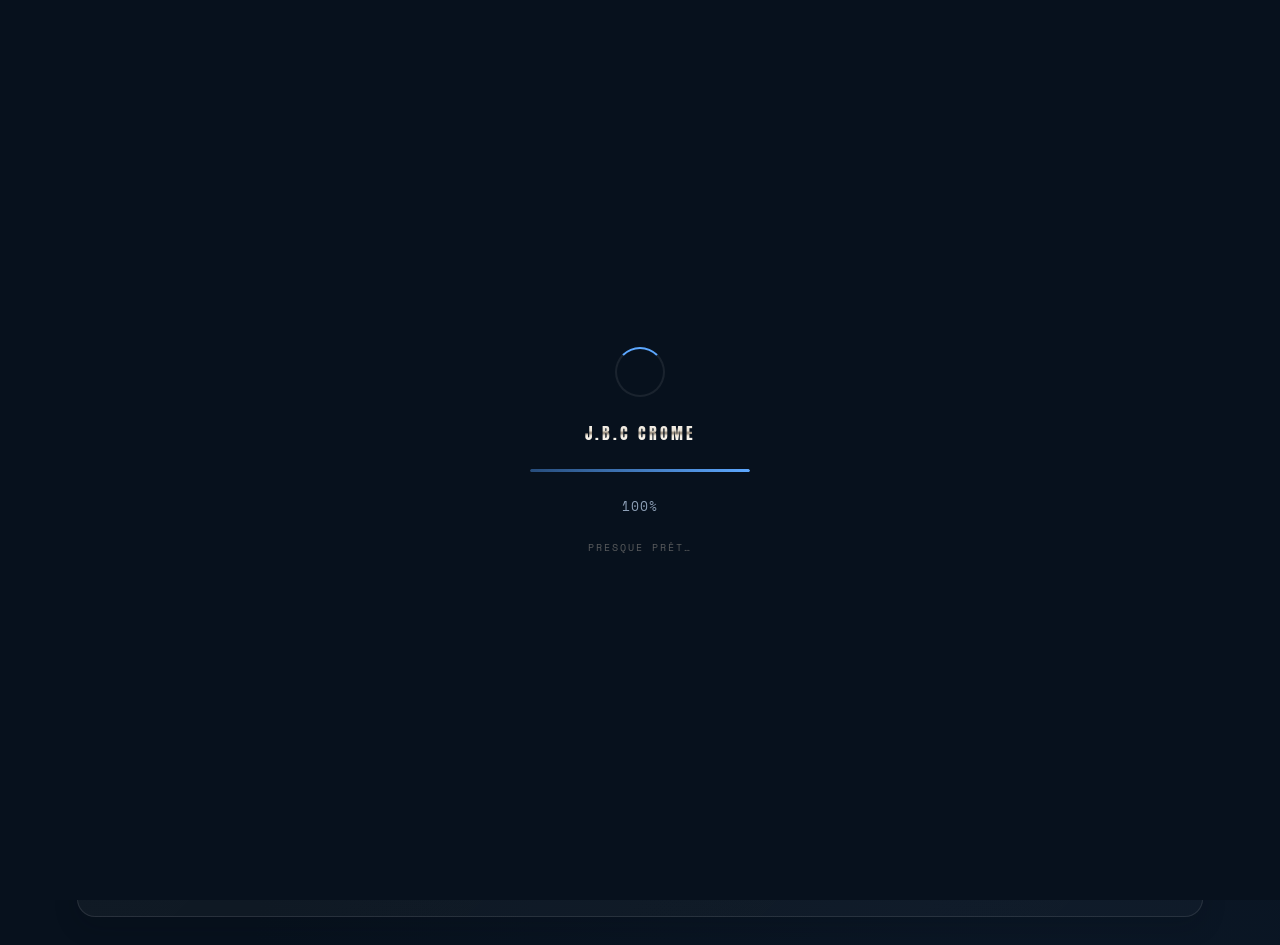
==== index.html @ 55be7eb3 "Update index.html" ====
<!DOCTYPE html>
<html lang="fr">
<head>
<meta charset="UTF-8">
<meta name="viewport" content="width=device-width, initial-scale=1.0">
<title>J.B.C Crome VTC ETS2</title>
<link rel="icon" type="image/png" href="LogoV3.png">
<style>
  @import url('https://fonts.googleapis.com/css2?family=Anton&family=Work+Sans:wght@400;500;600;700&family=Space+Mono:wght@400;700&display=swap');

  :root{
    --asphalt:#07111d;
    --panel:#0f1726;
    --panel-2:#142338;
    --hairline:rgba(255,255,255,.10);
    --chrome-1:#f5f7fb;
    --chrome-2:#dfe7f2;
    --chrome-3:#8ea0b7;
    --amber:#5da8ff;
    --amber-dim:#274d7c;
    --amber-glow:rgba(93,168,255,.24);
    --safety-red:#3b82f6;
    --safety-red-dark:#18365d;
    --shadow-hard:0 18px 45px rgba(2,10,20,.45);
  }

  *{box-sizing:border-box; margin:0; padding:0;}
  html{scroll-behavior:smooth;}

  body{
    background:
      radial-gradient(ellipse at 15% -10%, #12233a 0%, transparent 55%),
      radial-gradient(ellipse at 85% 110%, #0b1726 0%, transparent 55%),
      var(--asphalt);
    color:var(--chrome-2);
    font-family:'Work Sans', sans-serif;
    min-height:100vh;
    overflow-x:hidden;
  }
  body::before{
    content:"";
    position:fixed; inset:0;
    background-image: repeating-linear-gradient(35deg, rgba(255,255,255,.014) 0px, rgba(255,255,255,.014) 1px, transparent 1px, transparent 4px);
    pointer-events:none;
    z-index:1;
  }
  a{color:inherit; text-decoration:none;}
  ::selection{background:var(--amber); color:#1a0f04;}

  header{
    position:sticky; top:0; z-index:50;
    display:flex; align-items:center; justify-content:space-between;
    padding:18px 6vw;
    background:linear-gradient(180deg, rgba(7,17,29,.96), rgba(7,17,29,.86));
    backdrop-filter:blur(14px);
    border-bottom:1px solid var(--hairline);
  }
  .logo{
    font-family:'Anton', sans-serif;
    font-size:22px;
    letter-spacing:2px;
    text-transform:uppercase;
    background:linear-gradient(90deg, #ffffff 0%, #dce8f6 35%, #8db7eb 60%, #ffffff 100%);
    -webkit-background-clip:text; background-clip:text; color:transparent;
  }
  .logo::after{
    content:"●"; color:var(--amber); font-size:8px; vertical-align:top;
    -webkit-text-fill-color:var(--amber); margin-left:4px;
  }
  nav ul{list-style:none; display:flex; gap:10px; flex-wrap:wrap; justify-content:flex-end;}
  nav a{
    font-size:11.5px; letter-spacing:1.2px; text-transform:uppercase;
    color:var(--chrome-3); font-weight:600;
    padding:9px 14px; border-radius:999px;
    background:rgba(255,255,255,.03);
    border:1px solid transparent;
    display:inline-flex; align-items:center; gap:7px;
    transition:color .2s ease, background .2s ease, border-color .2s ease, transform .2s ease;
  }
  nav a::before{
    content:""; width:5px; height:5px; border-radius:50%;
    background:var(--chrome-3); flex-shrink:0;
    transition:background .2s ease, box-shadow .2s ease;
  }
  nav a:hover, nav a.active{
    color:var(--chrome-1);
    background:rgba(93,168,255,.12);
    border-color:rgba(93,168,255,.28);
    transform:translateY(-1px);
  }
  nav a:hover::before, nav a.active::before{
    background:var(--amber); box-shadow:0 0 8px var(--amber-glow);
  }

  #next-event-banner{
    position:relative; z-index:40; display:none;
    align-items:center; gap:22px;
    padding:13px 6vw;
    background:
      repeating-linear-gradient(135deg, rgba(0,0,0,.18) 0 10px, transparent 10px 20px),
      linear-gradient(90deg, var(--safety-red-dark), var(--safety-red) 60%, var(--safety-red-dark));
    color:#fff5ee;
    flex-wrap:wrap;
    border-bottom:1px solid rgba(0,0,0,.3);
  }
  #next-event-banner.visible{display:flex;}
  #next-event-banner .neb-label{
    font-family:'Space Mono', monospace; font-size:10.5px; letter-spacing:1.5px; text-transform:uppercase;
    background:rgba(0,0,0,.25); border:1px solid rgba(255,255,255,.3);
    border-radius:3px; padding:6px 12px; flex-shrink:0;
  }
  #next-event-banner .neb-info{flex:1; min-width:200px; display:flex; flex-direction:column; gap:2px;}
  #next-event-banner .neb-title{font-family:'Anton', sans-serif; font-size:16px; text-transform:uppercase; letter-spacing:.3px;}
  #next-event-banner .neb-meta{font-size:12.5px; color:rgba(255,255,255,.85); font-family:'Space Mono', monospace;}
  #next-event-banner .neb-countdown{
    font-family:'Space Mono', monospace; font-size:13px; font-weight:700;
    background:rgba(0,0,0,.28); border-radius:4px; padding:8px 14px; text-align:center; flex-shrink:0; white-space:nowrap;
  }
  #next-event-banner .neb-btn{
    flex-shrink:0; font-size:12px; letter-spacing:1px; text-transform:uppercase; font-weight:700;
    background:#fff5ee; color:var(--safety-red-dark); padding:11px 22px; border-radius:3px;
    transition:transform .2s ease;
  }
  #next-event-banner .neb-btn:hover{transform:translateY(-2px);}

  .hero{
    position:relative; min-height:88vh;
    display:flex; flex-direction:column; align-items:center; justify-content:center;
    padding:60px 6vw 90px; z-index:2;
  }
  .hero-shell{
    width:min(1180px,100%);
    display:grid; grid-template-columns:1.1fr .9fr; gap:28px;
    align-items:center;
    padding:clamp(24px,4vw,42px);
    border-radius:28px;
    border:1px solid rgba(93,168,255,.22);
    background:linear-gradient(135deg, rgba(15,23,38,.96), rgba(9,17,29,.94));
    box-shadow:0 24px 70px rgba(2,10,20,.45);
    backdrop-filter:blur(18px);
    position:relative; overflow:hidden;
  }
  .hero-shell::before{
    content:""; position:absolute; inset:0;
    background:radial-gradient(circle at top right, rgba(93,168,255,.16), transparent 38%);
    pointer-events:none;
  }
  .hero-copy{text-align:left; position:relative; z-index:2;}
  .hero-stats{display:grid; grid-template-columns:repeat(3, minmax(0,1fr)); gap:12px; margin:24px 0 0; opacity:1; animation:none;}
  .hero-stat{
    display:flex; flex-direction:column; align-items:flex-start; justify-content:center;
    padding:16px 16px; min-width:0;
    background:rgba(255,255,255,.05);
    border:1px solid rgba(255,255,255,.08);
    border-radius:14px;
    box-shadow:inset 0 1px 0 rgba(255,255,255,.05), 0 8px 16px rgba(0,0,0,.18);
  }
  .hero-stat-value{
    font-family:'Space Mono', monospace; font-weight:700;
    font-size:clamp(18px,2.1vw,24px); letter-spacing:1px;
    color:var(--chrome-1);
    text-shadow:0 0 12px var(--amber-glow);
    font-variant-numeric:tabular-nums;
  }
  .hero-stat-label{margin-top:8px; font-size:9.5px; letter-spacing:2px; text-transform:uppercase; color:var(--amber);}
  .hero-stat-sep{display:none;}
  @media (max-width:780px){ .hero-shell{grid-template-columns:1fr;} .hero-copy{text-align:center;} .hero-cta{justify-content:center;} }
  @media (max-width:600px){ .hero-stat{padding:14px 12px;} .hero-stats{grid-template-columns:1fr;} }

  .hero-eyebrow{
    font-family:'Space Mono', monospace;
    font-size:11px; letter-spacing:3px; text-transform:uppercase;
    color:var(--amber); font-weight:700; margin-bottom:20px;
    display:inline-block; padding:6px 10px; border-radius:999px; background:rgba(93,168,255,.10); border:1px solid rgba(93,168,255,.22);
    opacity:1; animation:none;
  }
  .hero h1{
    font-family:'Anton', sans-serif;
    font-size:clamp(44px, 8vw, 92px);
    line-height:.94; letter-spacing:1px; text-transform:uppercase;
    background:linear-gradient(90deg,
      #ffffff 0%, #dce8f6 18%, #9fc7f7 38%, #5da8ff 50%, #9fc7f7 62%, #dce8f6 82%, #ffffff 100%);
    -webkit-background-clip:text; background-clip:text; color:transparent;
    filter:drop-shadow(0 8px 20px rgba(0,0,0,.35));
  }
  .hero h1 span{display:block;}
  @keyframes riseIn{from{opacity:0; transform:translateY(18px);} to{opacity:1; transform:translateY(0);}}
  .hero p.tag{margin-top:20px; max-width:620px; font-size:16px; line-height:1.7; color:var(--chrome-3);}
  .hero-cta{margin-top:28px; display:flex; gap:14px; flex-wrap:wrap; justify-content:flex-start;}

  .btn{
    display:inline-flex; align-items:center; gap:10px;
    padding:14px 22px; font-size:12.5px; letter-spacing:1.4px; text-transform:uppercase; font-weight:700;
    border-radius:999px; cursor:pointer; border:none; font-family:'Work Sans', sans-serif;
    transition:transform .2s ease, box-shadow .2s ease, filter .2s ease;
  }
  .btn:hover{transform:translateY(-2px); filter:brightness(1.04);}
  .btn-chrome{
    background:linear-gradient(135deg, #f7fbff 0%, #dce9f9 50%, #8fbcee 100%);
    color:#0f1f33; box-shadow:0 12px 28px rgba(5,18,32,.24), inset 0 1px 0 rgba(255,255,255,.95);
  }
  .btn-chrome:hover{box-shadow:0 16px 32px rgba(5,18,32,.32), inset 0 1px 0 rgba(255,255,255,1);}
  .btn-discord{
    background:linear-gradient(135deg, #4c7dff 0%, #2d5ddf 100%); color:#fff;
    box-shadow:0 12px 28px rgba(37,88,215,.24), inset 0 1px 0 rgba(255,255,255,.22);
  }
  .btn-discord:hover{box-shadow:0 16px 34px rgba(37,88,215,.34), inset 0 1px 0 rgba(255,255,255,.28);}
  .btn-ghost{background:transparent; color:var(--chrome-2); border:1px solid rgba(93,168,255,.35);}
  .btn-ghost:hover{border-color:var(--amber); color:var(--amber);}
  .btn-truckbook{
    background:linear-gradient(135deg, #4cc9f0 0%, #2a7fb8 100%); color:#f4fbff;
    box-shadow:0 12px 28px rgba(42,127,184,.22), inset 0 1px 0 rgba(255,255,255,.22);
  }
  .btn-truckbook:hover{box-shadow:0 16px 34px rgba(42,127,184,.32), inset 0 1px 0 rgba(255,255,255,.28);}

  .hero-card{
    position:relative; z-index:2;
    display:flex; flex-direction:column; gap:16px;
    padding:22px;
    border-radius:20px;
    border:1px solid rgba(255,255,255,.08);
    background:linear-gradient(180deg, rgba(255,255,255,.05), rgba(255,255,255,.03));
    box-shadow:inset 0 1px 0 rgba(255,255,255,.05);
  }
  .hero-card .card-label{
    display:inline-flex; align-self:flex-start; padding:6px 10px; border-radius:999px;
    font-size:10px; letter-spacing:1.6px; text-transform:uppercase; font-weight:700;
    color:#9ed0ff; background:rgba(93,168,255,.12); border:1px solid rgba(93,168,255,.2);
  }
  .hero-card h3{font-family:'Anton', sans-serif; font-size:20px; text-transform:uppercase; color:var(--chrome-1); letter-spacing:.4px;}
  .hero-card p{font-size:14px; line-height:1.65; color:var(--chrome-3);}
  .hero-highlights{list-style:none; display:grid; gap:10px;}
  .hero-highlights li{display:flex; align-items:center; gap:10px; color:var(--chrome-2); font-size:13px;}
  .hero-highlights li::before{content:"◆"; color:var(--amber); font-size:12px;}

  section{position:relative; z-index:2; padding:100px 6vw; scroll-margin-top:90px;}
  .section-head{max-width:640px; margin-bottom:52px;}
  .eyebrow{
    font-family:'Space Mono', monospace;
    font-size:11px; letter-spacing:3px; text-transform:uppercase; color:var(--amber);
    font-weight:700; margin-bottom:14px; display:block;
  }
  .section-head h2{
    font-family:'Anton', sans-serif; font-size:clamp(30px,4.6vw,48px);
    text-transform:uppercase; letter-spacing:.5px; color:var(--chrome-1);
  }
  .section-head p{margin-top:14px; color:var(--chrome-3); line-height:1.7; font-size:15px;}

  .plates{display:grid; grid-template-columns:repeat(2,1fr); gap:20px; max-width:760px;}
  .plate{
    background:linear-gradient(160deg, var(--panel-2), var(--panel));
    border:1px solid var(--hairline); border-radius:6px; padding:30px 26px;
    position:relative; transition:transform .25s ease, border-color .25s ease;
  }
  .plate::before, .plate::after{
    content:""; position:absolute; top:12px; width:6px; height:6px; border-radius:50%;
    background:radial-gradient(circle at 35% 30%, #6b6156, #2b2620);
    box-shadow:inset 0 1px 1px rgba(0,0,0,.6);
  }
  .plate::before{left:12px;} .plate::after{right:12px;}
  .plate:hover{transform:translateY(-5px); border-color:rgba(255,138,30,.3);}
  .plate .num{font-family:'Space Mono', monospace; font-size:12px; color:var(--amber); letter-spacing:2px; margin-bottom:16px; display:block;}
  .plate h3{font-family:'Anton', sans-serif; font-size:19px; text-transform:uppercase; letter-spacing:.5px; margin-bottom:10px; color:var(--chrome-1);}
  .plate p{color:var(--chrome-3); font-size:14px; line-height:1.65;}

  .discord-band{
    background:linear-gradient(135deg, #12213a 0%, #19324f 45%, #0f1726 100%);
    border-radius:10px; padding:60px 6vw;
    display:flex; align-items:center; justify-content:space-between; gap:36px; flex-wrap:wrap;
    border:1px solid rgba(200,169,107,.18); box-shadow:var(--shadow-hard);
  }
  .discord-band h2{font-family:'Anton', sans-serif; font-size:clamp(26px,3.8vw,42px); text-transform:uppercase; color:#fff5ea; max-width:480px; line-height:1.12;}
  .discord-band p{color:var(--chrome-3); margin-top:12px; max-width:420px; font-size:14px; line-height:1.6;}
  .discord-layout{display:flex; gap:26px; flex-wrap:wrap; align-items:stretch;}
  .discord-layout .discord-band{flex:1 1 420px;}
  .discord-widget{flex:0 0 auto; display:flex; align-items:center; justify-content:center;}
  .discord-widget iframe{border-radius:10px; box-shadow:var(--shadow-hard); max-width:100%;}
  @media (max-width:900px){ .discord-layout{flex-direction:column;} .discord-widget{width:100%;} .discord-widget iframe{width:100%;} }

  .empty-state, .loading-state{
    grid-column:1/-1; text-align:center; padding:56px 20px; color:var(--chrome-3);
    border:1px dashed rgba(255,255,255,.14); border-radius:8px; font-size:14px;
  }
  .sync-status{font-size:11px; letter-spacing:.5px; color:var(--chrome-3); display:inline-flex; align-items:center; gap:6px; font-family:'Space Mono', monospace;}
  .sync-status::before{content:""; width:6px; height:6px; border-radius:50%; background:#888; flex-shrink:0;}
  .sync-status.live::before{background:#68d97a; box-shadow:0 0 8px #68d97a;}
  .sync-status.offline::before{background:#e05c4d;}

  .team-role{margin-bottom:40px;} .team-role:last-child{margin-bottom:0;}
  .role-title{
    font-family:'Anton', sans-serif; font-size:15px; letter-spacing:1.5px; text-transform:uppercase;
    color:var(--amber); margin-bottom:16px; display:flex; align-items:center; gap:12px;
  }
  .role-title::after{content:""; flex:1; height:1px; background:linear-gradient(90deg, rgba(255,138,30,.3), transparent);}
  .team-grid{display:grid; grid-template-columns:repeat(auto-fill, minmax(190px,1fr)); gap:14px;}
  .team-card{
    display:flex; flex-direction:column; align-items:flex-start; text-align:left; gap:10px;
    background:linear-gradient(160deg, var(--panel-2), var(--panel));
    border:1px solid var(--hairline); border-radius:6px; padding:16px 18px;
    transition:transform .22s ease, border-color .22s ease;
  }
  .team-card:hover{transform:translateY(-3px); border-color:rgba(255,138,30,.3);}
  .team-card .avatar{
    width:38px; height:38px; border-radius:50%; object-fit:cover;
    display:flex; align-items:center; justify-content:center;
    font-family:'Space Mono', monospace; font-size:12px; font-weight:700; letter-spacing:.5px;
    background:linear-gradient(180deg,#fbf7ef 0%, #d6cdbe 45%, #8a7f70 50%, #e5dccb 60%, #fbf7ef 100%);
    color:#171310;
  }
  .team-card .pseudo{display:block; font-size:14px; font-weight:600; color:var(--chrome-1);}
  .team-card .role{display:block; font-size:10.5px; letter-spacing:.5px; text-transform:uppercase; color:var(--chrome-3);}

  .month-group{margin-bottom:52px;} .month-group:last-child{margin-bottom:0;}
  .month-title{font-family:'Anton', sans-serif; font-size:clamp(22px,3.2vw,32px); color:var(--chrome-1); text-transform:uppercase; margin-bottom:12px;}
  .month-divider{width:100%; height:2px; background:linear-gradient(90deg, var(--amber), rgba(255,138,30,.1)); margin-bottom:26px;}
  .event-row{
    display:flex; background:linear-gradient(160deg, var(--panel-2), var(--panel));
    border:1px solid var(--hairline); border-radius:8px; overflow:hidden; margin-bottom:20px;
    transition:transform .25s ease, border-color .25s ease;
  }
  .event-row:last-child{margin-bottom:0;}
  .event-row:hover{transform:translateY(-4px); border-color:rgba(200,169,107,.28);}
  .event-badge{
    flex-shrink:0; width:104px;
    background:
      repeating-linear-gradient(135deg, rgba(255,255,255,.08) 0 8px, transparent 8px 16px),
      linear-gradient(160deg, var(--safety-red), var(--safety-red-dark));
    display:flex; flex-direction:column; align-items:center; justify-content:center;
    color:#fff5ee; text-align:center; border-right:3px solid rgba(0,0,0,.25);
  }
  .event-badge .day{font-family:'Anton', sans-serif; font-size:36px; line-height:1;}
  .event-badge .month{font-family:'Space Mono', monospace; font-size:10px; letter-spacing:2px; margin-top:8px; text-transform:uppercase; opacity:.9;}
  .event-content{flex:1; padding:22px 26px; display:flex; flex-direction:column; justify-content:center; gap:8px; min-width:0;}
  .event-tag{
    align-self:flex-start; font-family:'Space Mono', monospace;
    font-size:10.5px; letter-spacing:1px; text-transform:uppercase; font-weight:700;
    color:var(--amber); background:rgba(255,138,30,.08); border:1px solid rgba(255,138,30,.3);
    border-radius:20px; padding:5px 13px;
  }
  .event-content h3{font-family:'Anton', sans-serif; font-size:clamp(16px,1.9vw,20px); text-transform:uppercase; color:var(--chrome-1); letter-spacing:.3px; line-height:1.3;}
  .event-location{font-size:13px; color:var(--chrome-3); display:flex; align-items:center; gap:6px;}
  .event-desc{font-size:14px; color:var(--chrome-3); line-height:1.6;}
  .event-desc-list{list-style:none; font-size:14px; color:var(--chrome-3); line-height:1.7;}
  .event-desc-list li{padding-left:16px; position:relative;}
  .event-desc-list li::before{content:"›"; position:absolute; left:0; color:var(--amber);}
  .event-image{flex-shrink:0; width:270px; position:relative; background-size:cover; background-position:center; display:flex; align-items:center; justify-content:center;}
  .event-image::before{content:""; position:absolute; inset:0; background:linear-gradient(90deg, rgba(19,17,16,.55) 0%, rgba(19,17,16,0) 45%);}
  .event-image.no-image{background:linear-gradient(160deg, var(--panel), var(--asphalt));}
  .event-arrow{
    position:relative; z-index:2; width:50px; height:50px; border-radius:50%;
    background:var(--amber); color:#1a1200; display:flex; align-items:center; justify-content:center;
    font-size:22px; transition:transform .2s ease;
  }
  .event-arrow:hover{transform:scale(1.08);}

  .albums-grid{display:grid; grid-template-columns:repeat(auto-fill, minmax(300px,1fr)); gap:24px;}
  .album-card{
    background:linear-gradient(160deg, var(--panel-2), var(--panel));
    border:1px solid var(--hairline); border-radius:10px; overflow:hidden; cursor:pointer;
    transition:transform .25s ease, border-color .25s ease;
  }
  .album-card:hover{transform:translateY(-5px); border-color:rgba(255,138,30,.35);}
  .album-cover{position:relative; aspect-ratio:16/10.5; background-size:cover; background-position:center;}
  .album-cover-overlay{
    position:absolute; inset:0; display:flex; flex-direction:column; justify-content:flex-end; padding:18px 20px;
    background:linear-gradient(180deg, rgba(19,17,16,0) 35%, rgba(19,17,16,.55) 70%, rgba(19,17,16,.92) 100%);
  }
  .album-category{font-family:'Space Mono', monospace; font-size:10.5px; letter-spacing:2px; text-transform:uppercase; font-weight:700; color:var(--amber); margin-bottom:6px;}
  .album-title{font-family:'Anton', sans-serif; font-size:18px; line-height:1.25; text-transform:uppercase; letter-spacing:.4px; color:var(--chrome-1);}
  .album-body{padding:18px 20px 20px; display:flex; flex-direction:column; gap:14px;}
  .album-body p{color:var(--chrome-3); font-size:13.5px; line-height:1.6; display:-webkit-box; -webkit-box-orient:vertical; line-clamp:3; -webkit-line-clamp:3; overflow:hidden;}
  .album-footer{display:flex; justify-content:flex-end;}
  .album-count-pill{
    display:inline-flex; align-items:center; gap:8px; font-family:'Space Mono', monospace;
    font-size:10.5px; letter-spacing:1px; text-transform:uppercase; font-weight:700; color:var(--chrome-1);
    background:rgba(255,255,255,.05); border:1px solid rgba(255,255,255,.14); border-radius:30px; padding:8px 16px;
    transition:border-color .2s ease, background .2s ease;
  }
  .album-card:hover .album-count-pill{border-color:rgba(255,138,30,.5); background:rgba(255,138,30,.1); color:var(--amber);}

  #lightbox{
    position:fixed; inset:0; z-index:200; background:rgba(8,7,6,.94); backdrop-filter:blur(6px);
    display:none; flex-direction:column; align-items:center; justify-content:center; padding:5vh 5vw;
    opacity:0; transition:opacity .25s ease;
  }
  #lightbox.open{display:flex; opacity:1;}
  #lightbox img{max-width:100%; max-height:76vh; border-radius:8px; box-shadow:0 30px 70px rgba(0,0,0,.6); transform:scale(.96); transition:transform .25s ease;}
  #lightbox.open img{transform:scale(1);}
  #lightbox-info{margin-top:18px; max-width:620px; text-align:center;}
  #lightbox-caption{color:var(--chrome-3); font-size:12px; letter-spacing:1px; text-transform:uppercase; font-family:'Space Mono', monospace;}
  #lightbox-caption strong{color:var(--chrome-1);}
  #lightbox-description{margin-top:8px; color:var(--chrome-2); font-size:14px; line-height:1.6;}
  #lightbox-description:empty{display:none;}
  #lightbox-close, #lightbox-prev, #lightbox-next{
    position:absolute; border-radius:50%; background:rgba(255,255,255,.06);
    border:1px solid rgba(255,138,30,.25); color:var(--chrome-1);
    display:flex; align-items:center; justify-content:center; cursor:pointer; transition:background .2s ease, border-color .2s ease;
  }
  #lightbox-close:hover, #lightbox-prev:hover, #lightbox-next:hover{background:rgba(255,138,30,.14); border-color:var(--amber);}
  #lightbox-close{top:26px; right:6vw; width:42px; height:42px; font-size:20px;}
  #lightbox-prev, #lightbox-next{top:50%; transform:translateY(-50%); width:48px; height:48px; font-size:22px;}
  #lightbox-prev{left:4vw;} #lightbox-next{right:4vw;}

  footer{
    padding:0 6vw 28px; position:relative; z-index:2;
  }
  footer .footer-shell{
    display:flex; justify-content:space-between; align-items:center; flex-wrap:wrap; gap:12px;
    padding:18px 22px; border:1px solid var(--hairline); border-radius:18px;
    background:linear-gradient(135deg, rgba(255,255,255,.04), rgba(255,255,255,.025));
    color:var(--chrome-3); font-size:11px; letter-spacing:.5px;
    font-family:'Space Mono', monospace;
    box-shadow:0 10px 24px rgba(2,10,20,.16);
  }
  body.push-footer{display:flex; flex-direction:column; min-height:100vh;}
  body.push-footer footer{margin-top:auto;}

  @media (max-width:760px){
    header{padding:16px 5vw;} nav ul{gap:6px;} nav a{font-size:10.5px; padding:7px 10px;}
    .plates{grid-template-columns:1fr;} .discord-band{flex-direction:column; text-align:center; align-items:center;}
    #next-event-banner{padding:12px 5vw; gap:12px;} #next-event-banner .neb-countdown{display:none;}
    .event-row{flex-direction:column;}
    .event-badge{width:100%; flex-direction:row; justify-content:flex-start; gap:12px; padding:14px 20px; border-right:none; border-bottom:3px solid rgba(0,0,0,.25);}
    .event-badge .day{font-size:26px;}
    .event-image{width:100%; height:170px;}
  }

  #particles{position:fixed; inset:0; z-index:0; pointer-events:none; width:100%; height:100%;}

  #preloader{
    position:fixed; inset:0; z-index:999; background:var(--asphalt);
    display:flex; flex-direction:column; align-items:center; justify-content:center; gap:24px;
    transition:opacity .6s ease, visibility .6s ease;
  }
  #preloader.hidden{opacity:0; visibility:hidden; pointer-events:none;}
  .preloader-logo{
    font-family:'Anton', sans-serif; font-size:16px; letter-spacing:3px;
    background:linear-gradient(180deg, #fff 0%, #e8e0d2 40%, #8a7f70 50%, #f3ede1 62%, #fff 100%);
    -webkit-background-clip:text; background-clip:text; color:transparent;
  }
  .preloader-ring{width:50px; height:50px; border-radius:50%; border:2px solid rgba(255,255,255,.08); border-top-color:var(--amber); animation:preloaderSpin .9s linear infinite;}
  .preloader-bar{width:220px; height:3px; background:rgba(255,255,255,.08); border-radius:3px; overflow:hidden; position:relative;}
  .preloader-bar-fill{height:100%; width:0%; border-radius:3px; background:linear-gradient(90deg, var(--amber-dim), var(--amber)); box-shadow:0 0 12px var(--amber-glow); transition:width .25s ease-out;}
  .preloader-percent{font-family:'Space Mono', monospace; font-size:13px; letter-spacing:1px; color:var(--chrome-3); font-variant-numeric:tabular-nums; min-width:42px; text-align:center;}
  .preloader-status{font-family:'Space Mono', monospace; font-size:9.5px; letter-spacing:2px; text-transform:uppercase; color:rgba(214,205,190,.4);}
  @keyframes preloaderSpin{to{transform:rotate(360deg);}}

</style>
</head>
<body>

<div id="preloader">
  <div class="preloader-ring"></div>
  <div class="preloader-logo">J.B.C&nbsp;CROME</div>
  <div class="preloader-bar"><div class="preloader-bar-fill" id="preloader-fill"></div></div>
  <div class="preloader-percent" id="preloader-percent">0%</div>
  <div class="preloader-status" id="preloader-status">Chargement du site…</div>
</div>

<canvas id="particles"></canvas>

<header>
  <a href="index.html" class="logo">J.B.C&nbsp;CROME</a>
  <nav>
    <ul>
      <li><a href="index.html" class="active">Accueil</a></li>
      <li><a href="apropos.html">A propos</a></li>
      <li><a href="equipe.html">Équipe</a></li>
      <li><a href="evenements.html">Événements</a></li>
      <li><a href="galerie.html">Galerie</a></li>
      <li><a href="discord.html">Discord</a></li>
      <li><a href="classement.html">Classement</a></li>
    </ul>
  </nav>
</header>

<div id="next-event-banner">
  <span class="neb-label">Prochain événement</span>
  <div class="neb-info">
    <span class="neb-title" id="neb-title"></span>
    <span class="neb-meta" id="neb-meta"></span>
  </div>
  <span class="neb-countdown" id="neb-countdown"></span>
  <a class="neb-btn" id="neb-btn" href="evenements.html">Voir l'événement</a>
</div>

<section class="hero">
  <div class="hero-shell">
    <div class="hero-copy">
      <span class="hero-eyebrow">Virtual Trucking Company — Euro Truck Simulator 2</span>
      <h1><span>J.B.C</span><span>CROME</span></h1>
      <p class="tag">Une société de transport virtuelle sur Euro Truck Simulator 2 / TruckersMP. Rejoins le convoi, roule avec nous, laisse une finition chromée sur la route.</p>
      <div class="hero-cta">
        <a href="discord.html" class="btn btn-discord">Rejoindre le Discord</a>
        <a href="https://trucksbook.eu/company/223335" target="_blank" rel="noopener" class="btn btn-truckbook">Voir sur TruckBook</a>
      </div>
    </div>

    <div class="hero-card">
      <span class="card-label">Présentation</span>
      <h3>Une expérience professionnelle sur la route</h3>
      <p>Organisation claire, ambiance sérieuse et voyages entre compagnons de convoi.</p>
      <div class="hero-stats" id="hero-stats">
        <div class="hero-stat">
          <span class="hero-stat-value" id="hs-chauffeurs">–</span>
          <span class="hero-stat-label">Chauffeurs</span>
        </div>
        <div class="hero-stat">
          <span class="hero-stat-value" id="hs-trajets">–</span>
          <span class="hero-stat-label">Trajets</span>
        </div>
        <div class="hero-stat">
          <span class="hero-stat-value" id="hs-km">–</span>
          <span class="hero-stat-label">Km parcourus</span>
        </div>
      </div>
      <ul class="hero-highlights">
        <li>Convoi régulier et événements organisés</li>
        <li>Ambiance professionnelle et conviviale</li>
        <li>Équipe engagée autour du jeu</li>
      </ul>
    </div>
  </div>
</section>

<footer>
  <div class="footer-shell">
    <span>J.B.C Crome — société de transport virtuelle ETS2 / TruckersMP</span>
    <span>Fait avec un peu de graisse et beaucoup de chrome ✨</span>
  </div>
</footer>

<script>
(function(){
  function forceScrollTop(){
    window.scrollTo(0, 0);
  }
  forceScrollTop();
  document.addEventListener('DOMContentLoaded', forceScrollTop);
  window.addEventListener('load', forceScrollTop);
  window.addEventListener('pageshow', forceScrollTop);
  setTimeout(forceScrollTop, 0);
  setTimeout(forceScrollTop, 350);
})();
</script>


<script>
(function(){
  const preloader = document.getElementById('preloader');
  const fill = document.getElementById('preloader-fill');
  const percentLabel = document.getElementById('preloader-percent');
  const statusLabel = document.getElementById('preloader-status');
  if(!preloader || !fill || !percentLabel) return;

  const DUREE_MIN_MS = 1200;
  const DUREE_MAX_MS = 3000;

  const debut = performance.now();
  let pageEstPrete = (document.readyState === 'complete');
  let masque = false;

  const messages = [
    'Chargement du site…',
    'Préparation de la flotte…',
    'Polissage du chrome…',
    'Presque prêt…'
  ];

  window.addEventListener('load', function(){ pageEstPrete = true; });

  function definirProgression(pct){
    pct = Math.max(0, Math.min(100, pct));
    fill.style.width = pct + '%';
    percentLabel.textContent = Math.round(pct) + '%';
    if(statusLabel){
      const idx = Math.min(messages.length - 1, Math.floor((pct / 100) * messages.length));
      statusLabel.textContent = messages[idx];
    }
  }

  function cacherPreloader(){
    if(masque) return;
    masque = true;
    definirProgression(100);
    setTimeout(function(){
      preloader.classList.add('hidden');
    }, 150);
  }

  function boucle(){
    const ecoule = performance.now() - debut;
    const ratioTemps = Math.min(1, ecoule / DUREE_MIN_MS);
    const progressionSimulee = 90 * (1 - Math.pow(1 - ratioTemps, 2));
    definirProgression(progressionSimulee);

    const dureeMinAtteinte = ecoule >= DUREE_MIN_MS;
    const dureeMaxAtteinte = ecoule >= DUREE_MAX_MS;

    if((pageEstPrete && dureeMinAtteinte) || dureeMaxAtteinte){
      cacherPreloader();
      return;
    }
    requestAnimationFrame(boucle);
  }
  requestAnimationFrame(boucle);
})();
</script>


<script>
(function(){
  const canvas = document.getElementById('particles');
  if(!canvas) return;

  const prefersReducedMotion = window.matchMedia('(prefers-reduced-motion: reduce)').matches;
  if(prefersReducedMotion) return;

  const ctx = canvas.getContext('2d');
  let width, height, particles;

  const DENSITE = 16000;
  const RAYON_LIEN = 130;

  function redimensionner(){
    width = canvas.width = window.innerWidth;
    height = canvas.height = window.innerHeight;
    const nb = Math.min(70, Math.round((width * height) / DENSITE));
    particles = Array.from({ length: nb }, creerParticule);
  }

  function creerParticule(){
    return {
      x: Math.random() * width,
      y: Math.random() * height,
      vx: (Math.random() - 0.5) * 0.12,
      vy: -0.08 - Math.random() * 0.16,
      r: Math.random() * 1.5 + 0.5,
      life: Math.random(),
    };
  }

  function pas(){
    ctx.clearRect(0, 0, width, height);
    for(const p of particles){
      p.x += p.vx;
      p.y += p.vy;
      p.life += 0.0035;
      if(p.y < -10){ p.y = height + 10; p.x = Math.random() * width; }
      if(p.x < 0 || p.x > width) p.vx *= -1;
      const flicker = 0.35 + 0.35 * Math.sin(p.life * 6.28);
      ctx.beginPath();
      ctx.arc(p.x, p.y, p.r, 0, Math.PI * 2);
      ctx.fillStyle = `rgba(255, 150, 60, ${flicker})`;
      ctx.fill();
    }
    for(let i = 0; i < particles.length; i++){
      for(let j = i + 1; j < particles.length; j++){
        const a = particles[i], b = particles[j];
        const dx = a.x - b.x, dy = a.y - b.y;
        const dist = Math.sqrt(dx * dx + dy * dy);
        if(dist < RAYON_LIEN){
          ctx.beginPath();
          ctx.moveTo(a.x, a.y);
          ctx.lineTo(b.x, b.y);
          ctx.strokeStyle = `rgba(214, 205, 190, ${0.09 * (1 - dist / RAYON_LIEN)})`;
          ctx.lineWidth = 1;
          ctx.stroke();
        }
      }
    }
    requestAnimationFrame(pas);
  }

  redimensionner();
  window.addEventListener('resize', redimensionner);
  requestAnimationFrame(pas);
})();
</script>


<script>
(function(){
  const STATS_API_URL = "https://chassis-badly-stack-warner.trycloudflare.com/api/stats";

  const bloc = document.getElementById('hero-stats');
  const elChauffeurs = document.getElementById('hs-chauffeurs');
  const elTrajets = document.getElementById('hs-trajets');
  const elKm = document.getElementById('hs-km');

  function formaterNombre(n){
    return Number(n || 0).toLocaleString('fr-FR');
  }

  fetch(STATS_API_URL)
    .then(function(res){
      if(!res.ok) throw new Error('HTTP ' + res.status);
      return res.json();
    })
    .then(function(data){
      elChauffeurs.textContent = formaterNombre(data.chauffeurs);
      elTrajets.textContent = formaterNombre(data.trajets);
      elKm.textContent = formaterNombre(data.km) + ' km';
    })
    .catch(function(err){
      console.warn('[hero-stats] indisponibles :', err.message);
      if(bloc) bloc.style.display = 'none';
    });
})();
</script>

<script>
(function(){
  // FIX : ancienne source "events.json" (fichier statique) remplacée par
  // l'API en direct du bot (/api/events), la même que celle utilisée par
  // evenements.html. Sans ça, une suppression via /evenement supprimer
  // n'était jamais répercutée ici : la bannière lisait un fichier figé.
  const EVENTS_URL = 'https://chassis-badly-stack-warner.trycloudflare.com/api/events';
  const banner = document.getElementById('next-event-banner');
  if(!banner) return;

  const titleEl = document.getElementById('neb-title');
  const metaEl = document.getElementById('neb-meta');
  const countdownEl = document.getElementById('neb-countdown');
  const btnEl = document.getElementById('neb-btn');

  const MOIS = ['janvier','février','mars','avril','mai','juin','juillet','août','septembre','octobre','novembre','décembre'];

  function formaterDate(d){
    return d.getDate() + ' ' + MOIS[d.getMonth()] + ' ' + d.getFullYear();
  }

  function formaterCompteARebours(msRestant){
    const jours = Math.floor(msRestant / (1000 * 60 * 60 * 24));
    const heures = Math.floor((msRestant / (1000 * 60 * 60)) % 24);
    if(jours > 0) return jours + ' j ' + heures + ' h';
    const minutes = Math.floor((msRestant / (1000 * 60)) % 60);
    if(heures > 0) return heures + ' h ' + minutes + ' min';
    return Math.max(0, minutes) + ' min';
  }

  let evenementCible = null;

  function majCompteARebours(){
    if(!evenementCible) return;
    const reste = new Date(evenementCible.date) - new Date();
    if(reste <= 0){
      countdownEl.textContent = 'En cours';
      return;
    }
    countdownEl.textContent = formaterCompteARebours(reste);
  }

  async function chargerProchainEvenement(){
    try{
      const res = await fetch(EVENTS_URL, { cache: 'no-store' });
      if(!res.ok) throw new Error('HTTP ' + res.status);
      const events = await res.json();
      if(!Array.isArray(events)) return;

      const maintenant = new Date();
      const futurs = events
        .filter(ev => ev && ev.date && !isNaN(new Date(ev.date)) && new Date(ev.date) > maintenant)
        .sort((a, b) => new Date(a.date) - new Date(b.date));

      if(!futurs.length) return;

      evenementCible = futurs[0];
      const d = new Date(evenementCible.date);

      titleEl.textContent = evenementCible.titre || '';
      metaEl.textContent = formaterDate(d) + (evenementCible.lieu ? ' — ' + evenementCible.lieu : '');
      if(evenementCible.lien) btnEl.href = evenementCible.lien;

      majCompteARebours();
      setInterval(majCompteARebours, 60 * 1000);

      banner.classList.add('visible');
    }catch(err){
      console.warn('[next-event-banner] Échec chargement /api/events', err);
    }
  }

  chargerProchainEvenement();
})();
</script>

</body>
</html>
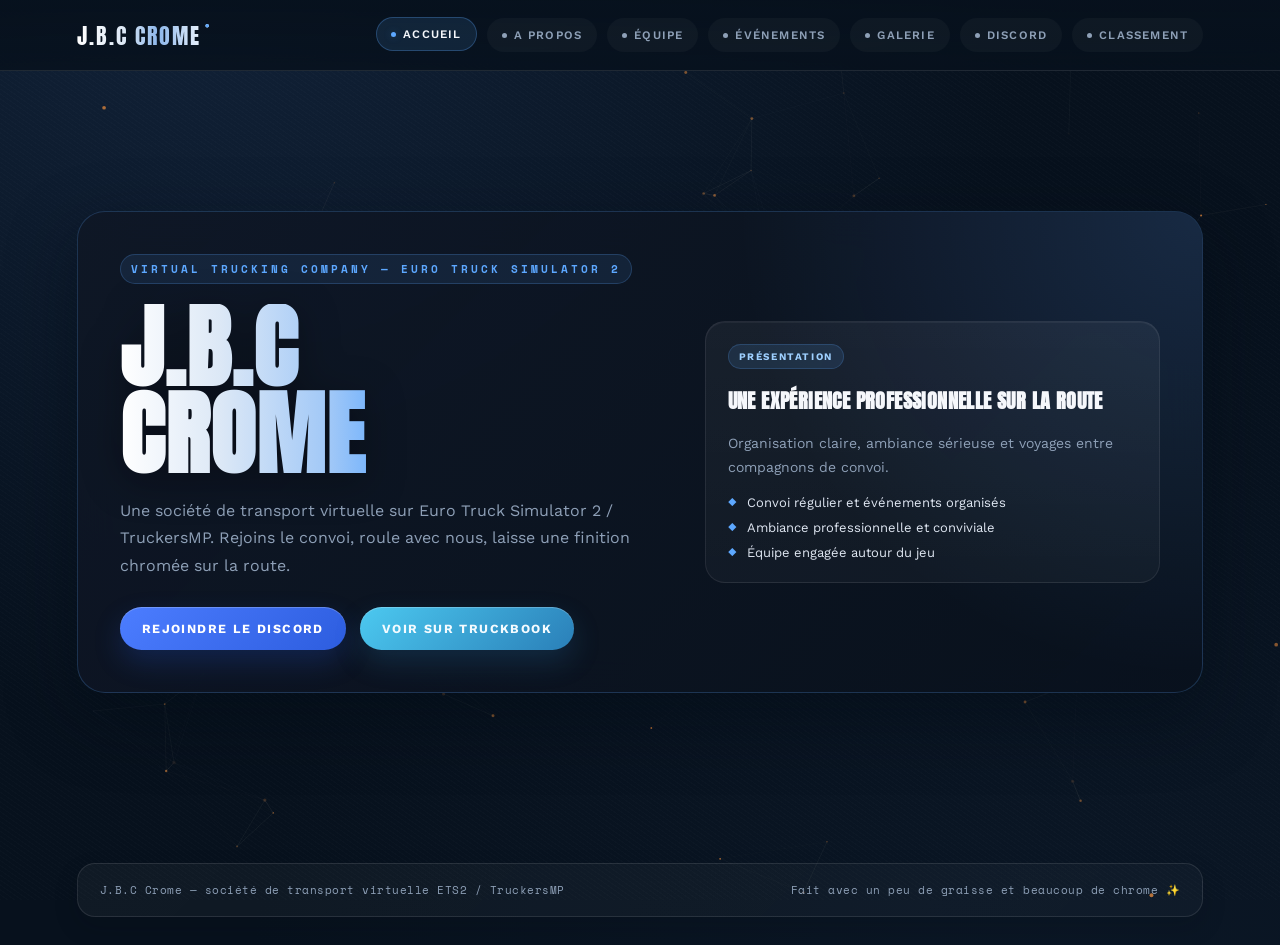
==== commit 7a25dfa4: "Update index.html" ====
--- a/index.html
+++ b/index.html
@@ -681,7 +681,7 @@
 
 <script>
 (function(){
-  const STATS_API_URL = "https://chassis-badly-stack-warner.trycloudflare.com/api/stats";
+  const STATS_API_URL = "https://caviar-gatherer-matriarch.ngrok-free.dev/api/stats";
 
   const bloc = document.getElementById('hero-stats');
   const elChauffeurs = document.getElementById('hs-chauffeurs');
@@ -692,7 +692,7 @@
     return Number(n || 0).toLocaleString('fr-FR');
   }
 
-  fetch(STATS_API_URL)
+  fetch(STATS_API_URL, { headers: { 'ngrok-skip-browser-warning': 'true' } })
     .then(function(res){
       if(!res.ok) throw new Error('HTTP ' + res.status);
       return res.json();
@@ -715,7 +715,7 @@
   // l'API en direct du bot (/api/events), la même que celle utilisée par
   // evenements.html. Sans ça, une suppression via /evenement supprimer
   // n'était jamais répercutée ici : la bannière lisait un fichier figé.
-  const EVENTS_URL = 'https://chassis-badly-stack-warner.trycloudflare.com/api/events';
+  const EVENTS_URL = 'https://caviar-gatherer-matriarch.ngrok-free.dev/api/events';
   const banner = document.getElementById('next-event-banner');
   if(!banner) return;
 
@@ -753,7 +753,7 @@
 
   async function chargerProchainEvenement(){
     try{
-      const res = await fetch(EVENTS_URL, { cache: 'no-store' });
+      const res = await fetch(EVENTS_URL, { cache: 'no-store', headers: { 'ngrok-skip-browser-warning': 'true' } });
       if(!res.ok) throw new Error('HTTP ' + res.status);
       const events = await res.json();
       if(!Array.isArray(events)) return;
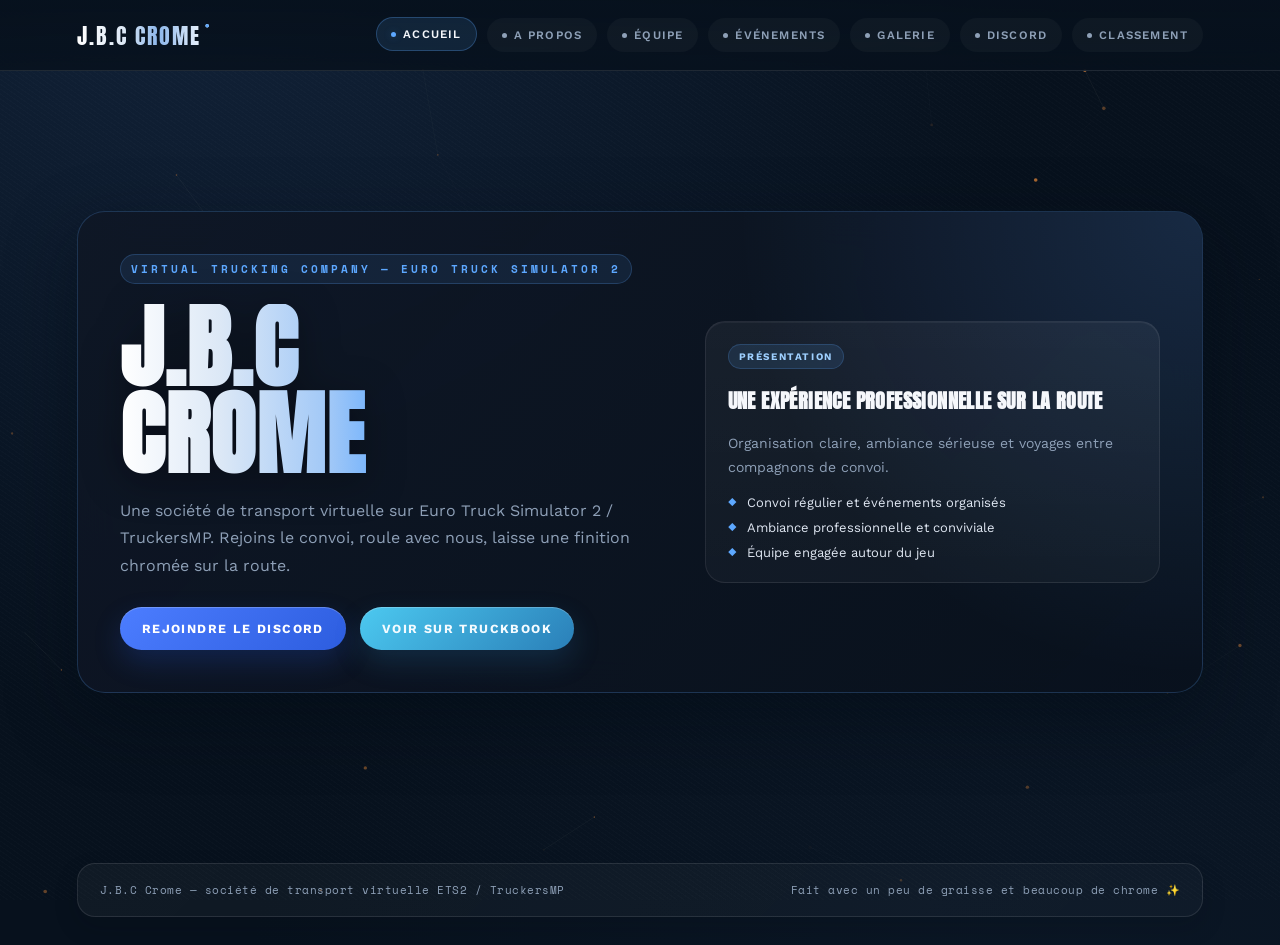
==== commit 3321e1c8: "Update index.html" ====
--- a/index.html
+++ b/index.html
@@ -770,7 +770,8 @@
 
       titleEl.textContent = evenementCible.titre || '';
       metaEl.textContent = formaterDate(d) + (evenementCible.lieu ? ' — ' + evenementCible.lieu : '');
-      if(evenementCible.lien) btnEl.href = evenementCible.lien;
+      // Le bouton reste toujours sur la page Événements du site, jamais sur
+      // le lien externe éventuel de l'événement (ex: page TruckersMP).
 
       majCompteARebours();
       setInterval(majCompteARebours, 60 * 1000);
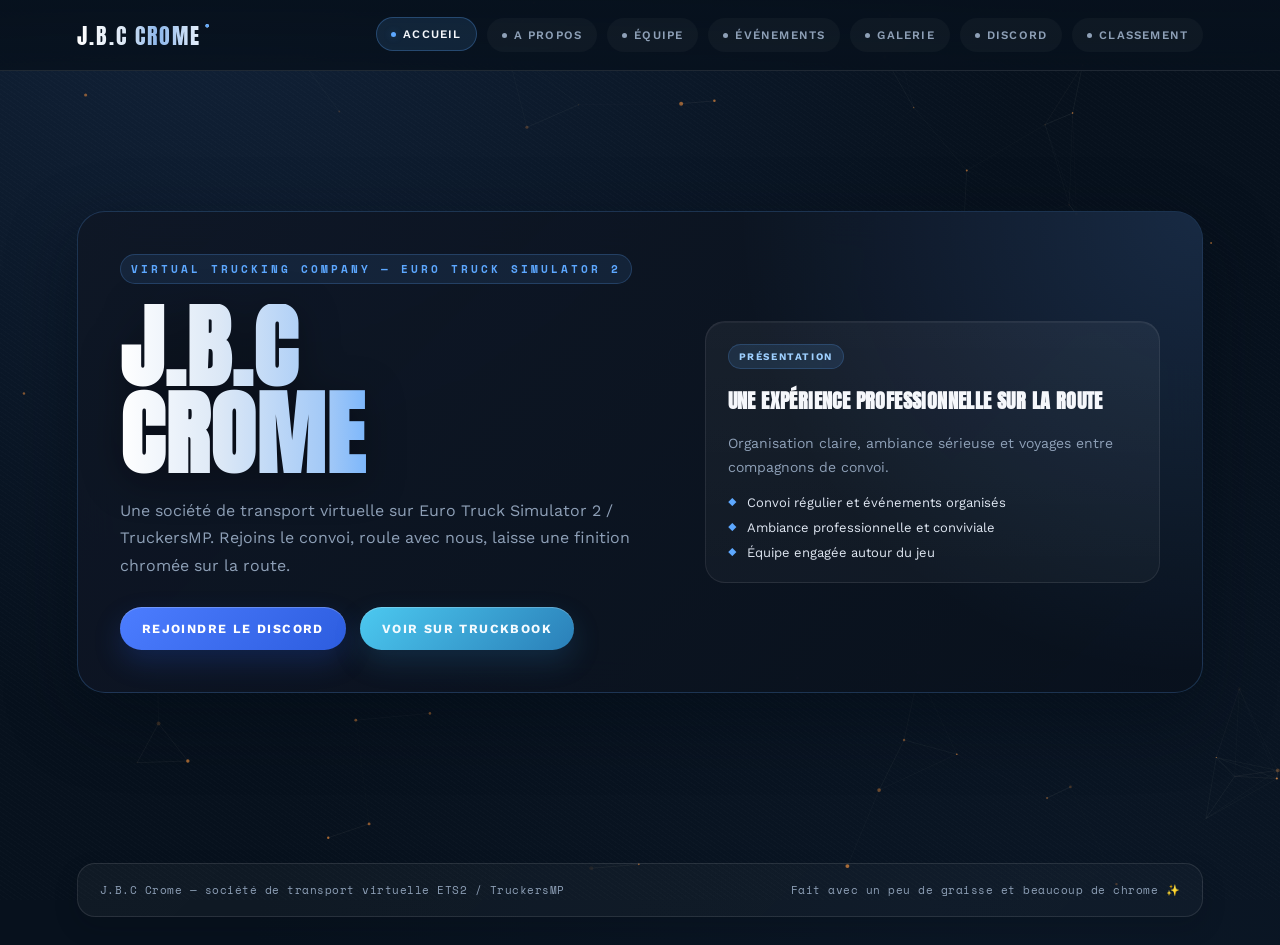
==== commit 6a4b6e51: "Update index.html" ====
--- a/index.html
+++ b/index.html
@@ -3,7 +3,7 @@
 <head>
 <meta charset="UTF-8">
 <meta name="viewport" content="width=device-width, initial-scale=1.0">
-<title>J.B.C Crome VTC ETS2</title>
+<title>J.B.CCC Crome VTC ETS2</title>
 <link rel="icon" type="image/png" href="LogoV3.png">
 <style>
   @import url('https://fonts.googleapis.com/css2?family=Anton&family=Work+Sans:wght@400;500;600;700&family=Space+Mono:wght@400;700&display=swap');
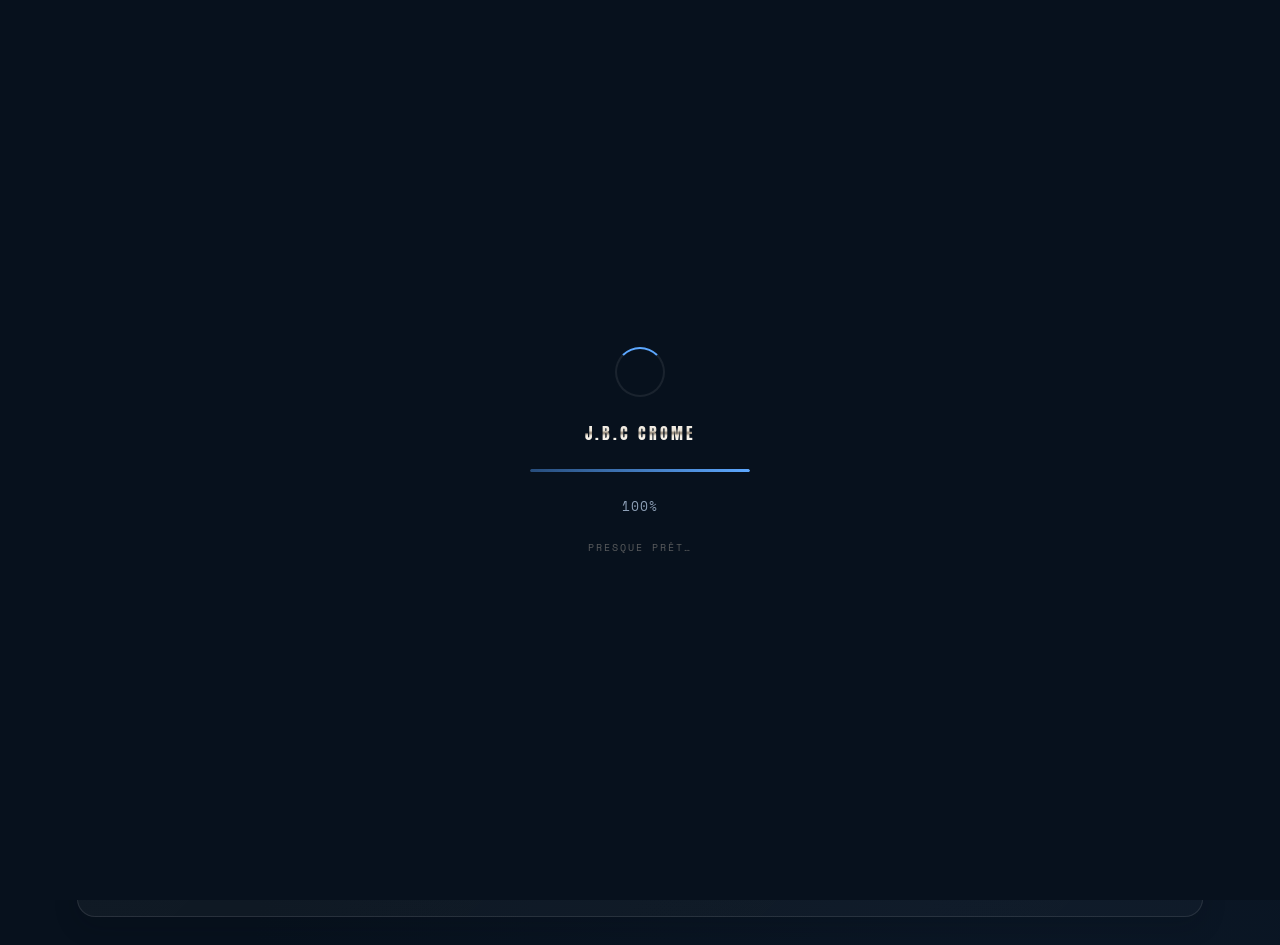
==== commit aa68b461: "Update index.html" ====
--- a/index.html
+++ b/index.html
@@ -3,7 +3,7 @@
 <head>
 <meta charset="UTF-8">
 <meta name="viewport" content="width=device-width, initial-scale=1.0">
-<title>J.B.CCC Crome VTC ETS2</title>
+<title>J.B.C Crome VTC ETS2</title>
 <link rel="icon" type="image/png" href="LogoV3.png">
 <style>
   @import url('https://fonts.googleapis.com/css2?family=Anton&family=Work+Sans:wght@400;500;600;700&family=Space+Mono:wght@400;700&display=swap');
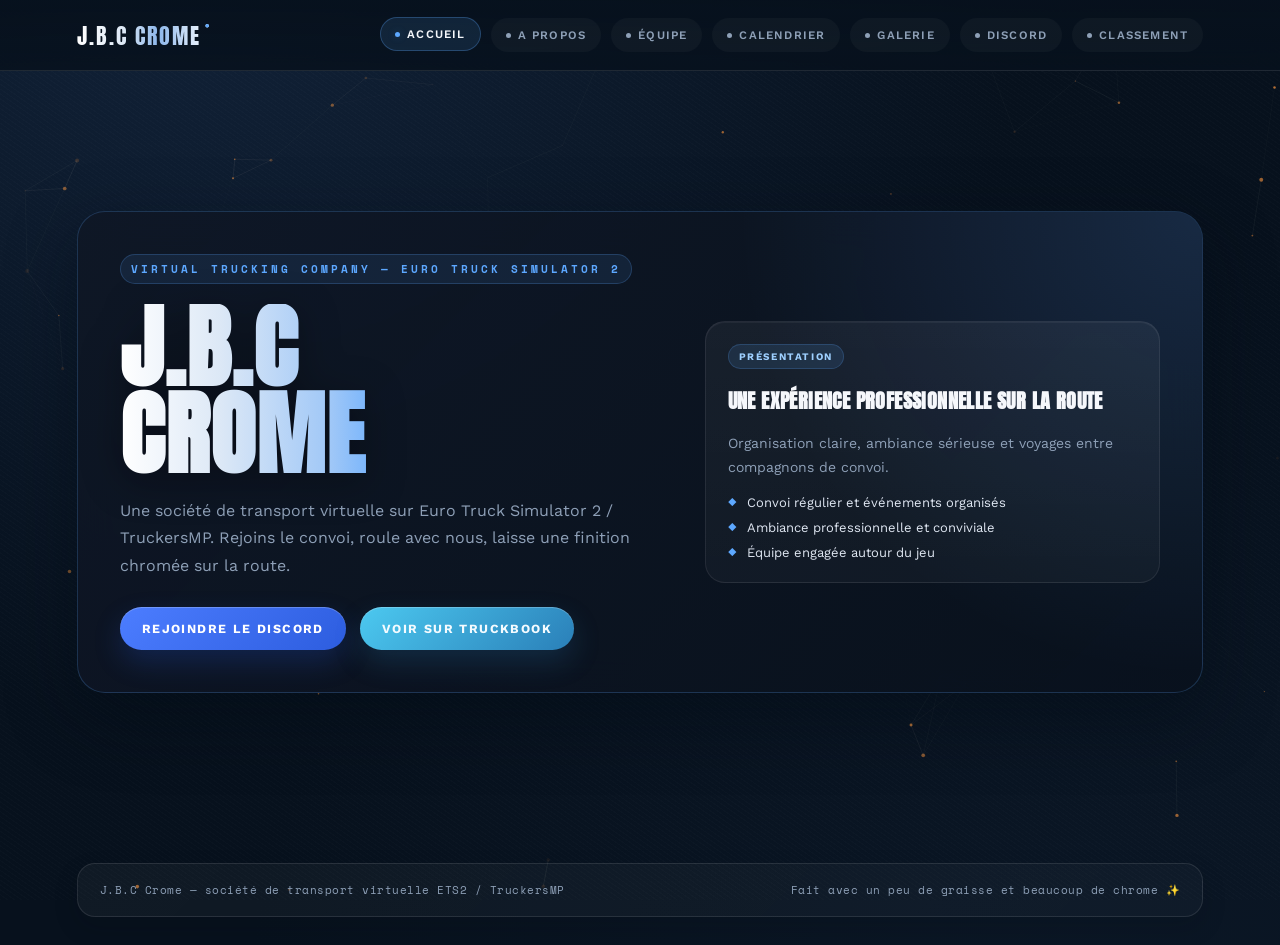
==== commit b5b81d36: "Update index.html" ====
--- a/index.html
+++ b/index.html
@@ -466,7 +466,7 @@
       <li><a href="index.html" class="active">Accueil</a></li>
       <li><a href="apropos.html">A propos</a></li>
       <li><a href="equipe.html">Équipe</a></li>
-      <li><a href="evenements.html">Événements</a></li>
+      <li><a href="evenements.html">Calendrier</a></li>
       <li><a href="galerie.html">Galerie</a></li>
       <li><a href="discord.html">Discord</a></li>
       <li><a href="classement.html">Classement</a></li>
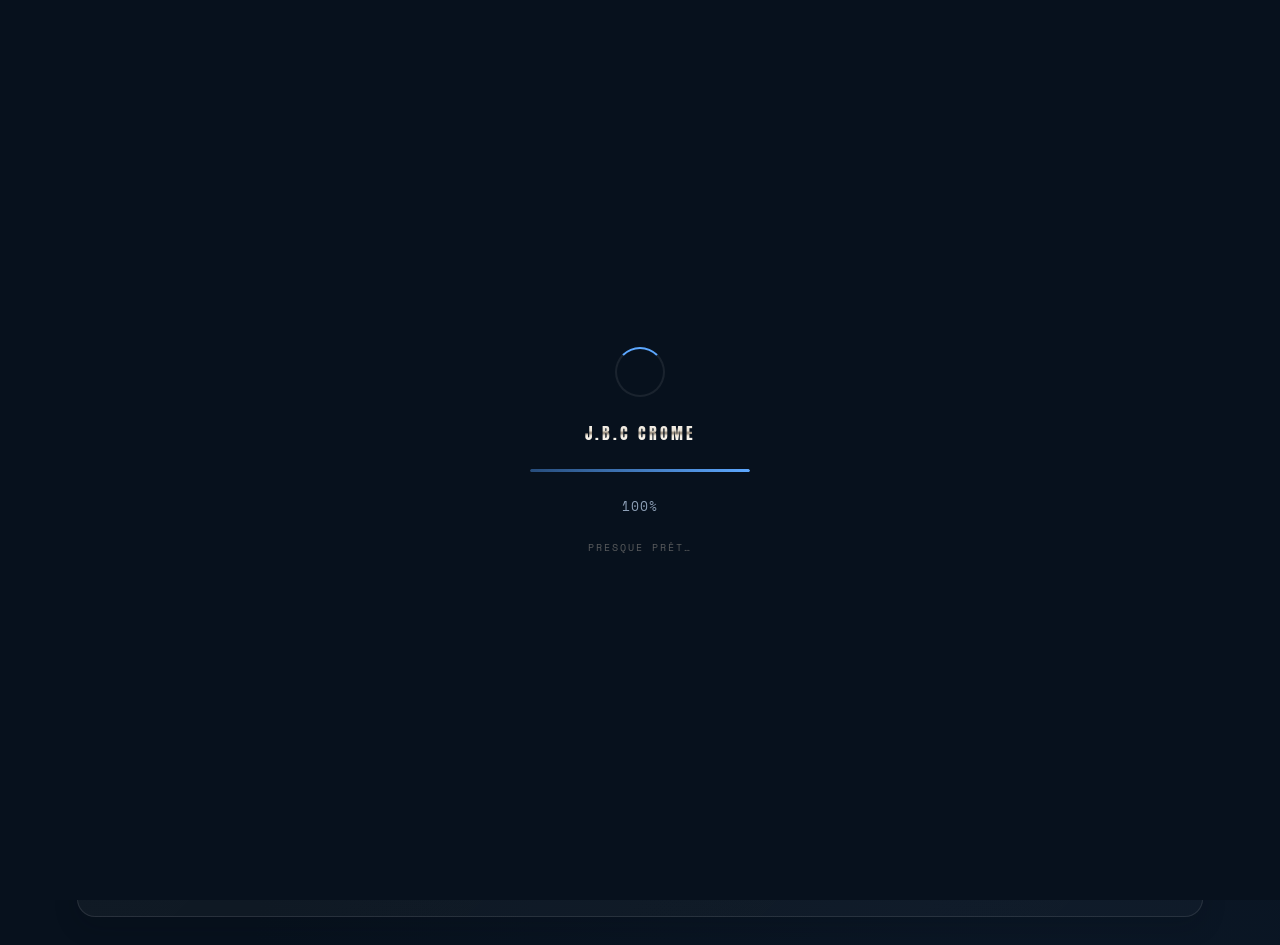
==== commit d426d098: "Update index.html" ====
--- a/index.html
+++ b/index.html
@@ -466,7 +466,7 @@
       <li><a href="index.html" class="active">Accueil</a></li>
       <li><a href="apropos.html">A propos</a></li>
       <li><a href="equipe.html">Équipe</a></li>
-      <li><a href="evenements.html">Calendrier</a></li>
+      <li><a href="calendrier.html" class="active">Calendrier</a></li>
       <li><a href="galerie.html">Galerie</a></li>
       <li><a href="discord.html">Discord</a></li>
       <li><a href="classement.html">Classement</a></li>
